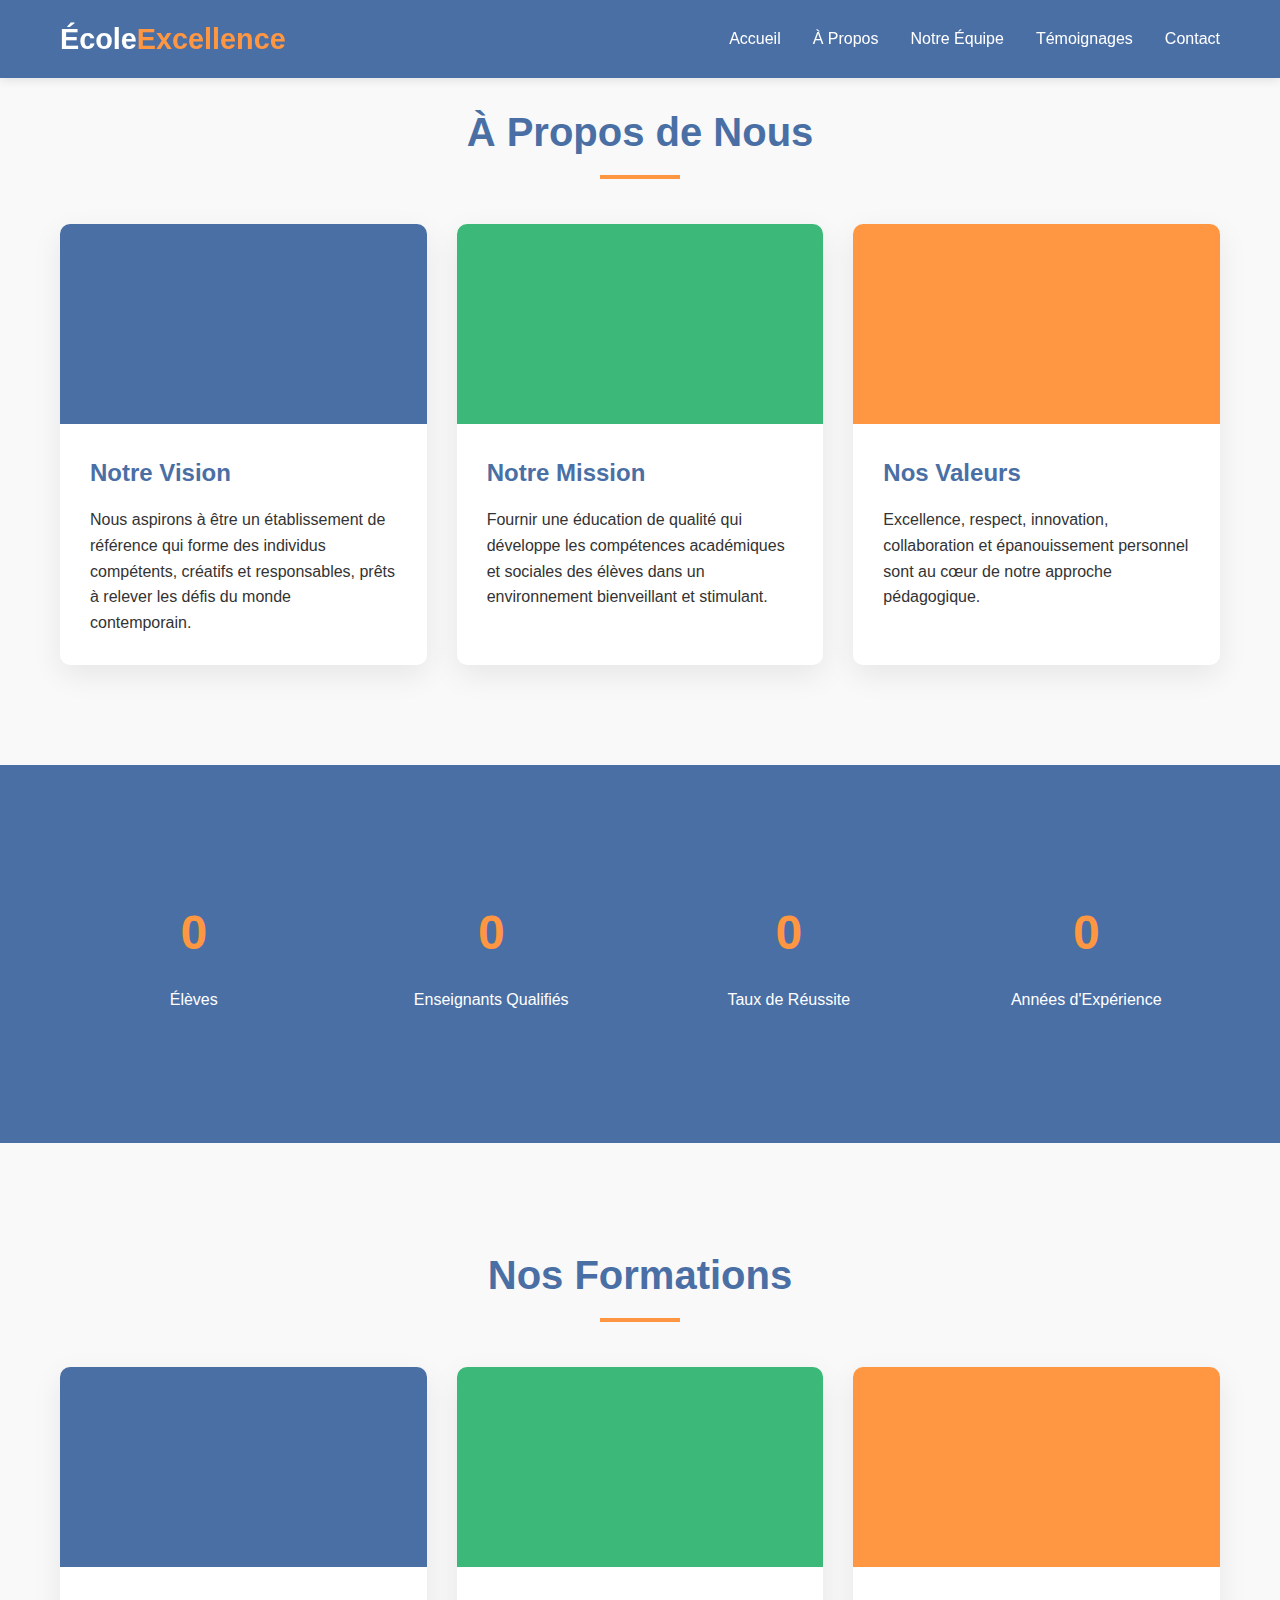
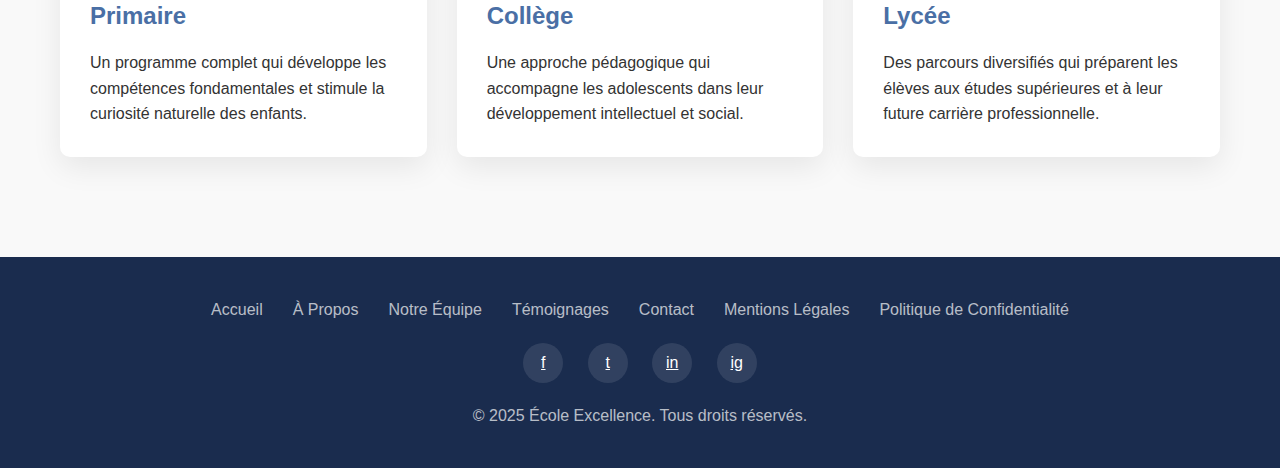
==== a_propos.html @ b8180a52 "have to continue" ====
<!DOCTYPE html>
<html lang="en">
<head>
    <meta charset="UTF-8">
    <meta name="viewport" content="width=device-width, initial-scale=1.0">
    <title>Document</title>
    <link rel="stylesheet" href="style.css">
</head>
<body>

    <!-- Header -->
    <header id="header">
        <div class="container">
            <div class="header-content">
                <a style="text-decoration: none;" href="accueil.html"><div class="logo" style="color: white;">École <span>Excellence</span></div></a>                <div class="mobile-menu-toggle" id="mobileMenuToggle">☰</div>
                <nav class="desktop-menu" id="desktopMenu">
                    <ul>
                        <li><a href="accueil.html">Accueil</a></li>
                        <li><a href="a_propos.html">À Propos</a></li>
                        <li><a href="team.html">Notre Équipe</a></li>
                        <li><a href="testimonials.html">Témoignages</a></li>
                        <li><a href="contact.html">Contact</a></li>
                    </ul>
                </nav>
            </div>
        </div>
    </header>

    <section class="section" id="a-propos">
        <div class="container">
            <h2 class="section-title">À Propos de Nous</h2>
            <div class="features">
                <div class="feature-card">
                    <div class="feature-img" style="background-color: #4a6fa5;"></div>
                    <div class="feature-content">
                        <h3>Notre Vision</h3>
                        <p>Nous aspirons à être un établissement de référence qui forme des individus compétents, créatifs et responsables, prêts à relever les défis du monde contemporain.</p>
                    </div>
                </div>
                <div class="feature-card">
                    <div class="feature-img" style="background-color: #3cb878;"></div>
                    <div class="feature-content">
                        <h3>Notre Mission</h3>
                        <p>Fournir une éducation de qualité qui développe les compétences académiques et sociales des élèves dans un environnement bienveillant et stimulant.</p>
                    </div>
                </div>
                <div class="feature-card">
                    <div class="feature-img" style="background-color: #ff9642;"></div>
                    <div class="feature-content">
                        <h3>Nos Valeurs</h3>
                        <p>Excellence, respect, innovation, collaboration et épanouissement personnel sont au cœur de notre approche pédagogique.</p>
                    </div>
                </div>
            </div>
        </div>
    </section>

    <section class="section stats">
        <div class="container">
            <div class="stats-grid">
                <div class="stat-item">
                    <div class="stat-number" data-count="500">0</div>
                    <div class="stat-title">Élèves</div>
                </div>
                <div class="stat-item">
                    <div class="stat-number" data-count="35">0</div>
                    <div class="stat-title">Enseignants Qualifiés</div>
                </div>
                <div class="stat-item">
                    <div class="stat-number" data-count="98">0</div>
                    <div class="stat-title">Taux de Réussite</div>
                </div>
                <div class="stat-item">
                    <div class="stat-number" data-count="25">0</div>
                    <div class="stat-title">Années d'Expérience</div>
                </div>
            </div>
        </div>
    </section>

    <section class="section" id="formations">
        <div class="container">
            <h2 class="section-title">Nos Formations</h2>
            <div class="features">
                <div class="feature-card">
                    <div class="feature-img" style="background-color: #4a6fa5;"></div>
                    <div class="feature-content">
                        <h3>Primaire</h3>
                        <p>Un programme complet qui développe les compétences fondamentales et stimule la curiosité naturelle des enfants.</p>
                    </div>
                </div>
                <div class="feature-card">
                    <div class="feature-img" style="background-color: #3cb878;"></div>
                    <div class="feature-content">
                        <h3>Collège</h3>
                        <p>Une approche pédagogique qui accompagne les adolescents dans leur développement intellectuel et social.</p>
                    </div>
                </div>
                <div class="feature-card">
                    <div class="feature-img" style="background-color: #ff9642;"></div>
                    <div class="feature-content">
                        <h3>Lycée</h3>
                        <p>Des parcours diversifiés qui préparent les élèves aux études supérieures et à leur future carrière professionnelle.</p>
                    </div>
                </div>
            </div>
        </div>
    </section>

    <footer>
        <div class="container">
            <div class="footer-links">
                <a href="accueil.html">Accueil</a>
                <a href="a_propos.html">À Propos</a>
                <a href="team.html">Notre Équipe</a>
                <a href="testimonials.html">Témoignages</a>
                <a href="contact.html">Contact</a>
                <a href="#">Mentions Légales</a>
                <a href="#">Politique de Confidentialité</a>
            </div>
            <div class="social-icons">
                <a href="#"><span>f</span></a>
                <a href="#"><span>t</span></a>
                <a href="#"><span>in</span></a>
                <a href="#"><span>ig</span></a>
            </div>
            <p>&copy; 2025 École Excellence. Tous droits réservés.</p>
        </div>
    </footer>

    <div class="back-to-top" id="backToTop">↑</div>
    <script src="script.js"></script>

</body>
</html>
---- style.css ----
:root {
            --primary: #4a6fa5;
            --secondary: #ff9642;
            --light: #f9f9f9;
            --dark: #333;
            --accent: #3cb878;
        }

        * {
            margin: 0;
            padding: 0;
            box-sizing: border-box;
            font-family: 'Segoe UI', Tahoma, Geneva, Verdana, sans-serif;
        }

        body {
            background-color: var(--light);
            color: var(--dark);
            line-height: 1.6;
        }

        header {
            background-color: var(--primary);
            color: white;
            padding: 1rem 0;
            position: fixed;
            width: 100%;
            top: 0;
            z-index: 1000;
            box-shadow: 0 2px 10px rgba(0, 0, 0, 0.1);
            transition: all 0.3s ease;
        }

        header.scrolled {
            padding: 0.5rem 0;
            background-color: rgba(74, 111, 165, 0.95);
        }

        .container {
            max-width: 1200px;
            margin: 0 auto;
            padding: 0 20px;
        }

        .header-content {
            display: flex;
            justify-content: space-between;
            align-items: center;
        }

        .logo {
            font-size: 1.8rem;
            font-weight: 700;
            display: flex;
            align-items: center;
        }

        .logo span {
            color: var(--secondary);
        }

        nav ul {
            display: flex;
            list-style: none;
        }

        nav ul li {
            margin-left: 2rem;
        }

        nav ul li a {
            color: white;
            text-decoration: none;
            font-weight: 500;
            transition: all 0.3s ease;
            position: relative;
        }

        nav ul li a:hover {
            color: var(--secondary);
        }

        nav ul li a::after {
            content: '';
            position: absolute;
            bottom: -5px;
            left: 0;
            width: 0;
            height: 2px;
            background-color: var(--secondary);
            transition: width 0.3s ease;
        }

        nav ul li a:hover::after {
            width: 100%;
        }

        .hero {
            height: 100vh;
            background: linear-gradient(rgba(0, 0, 0, 0.5), rgba(0, 0, 0, 0.5)), url('/api/placeholder/1200/800') center/cover no-repeat;
            color: white;
            text-align: center;
            display: flex;
            flex-direction: column;
            justify-content: center;
            padding-top: 60px;
        }

        .hero h1 {
            font-size: 3.5rem;
            margin-bottom: 1rem;
            animation: fadeInUp 1s ease;
        }

        .hero p {
            font-size: 1.5rem;
            margin-bottom: 2rem;
            max-width: 800px;
            margin-left: auto;
            margin-right: auto;
            animation: fadeInUp 1s ease 0.2s;
            animation-fill-mode: both;
        }

        .btn {
            display: inline-block;
            padding: 12px 30px;
            background-color: var(--secondary);
            color: white;
            text-decoration: none;
            border-radius: 50px;
            font-weight: 600;
            text-transform: uppercase;
            transition: all 0.3s ease;
            border: none;
            cursor: pointer;
            animation: fadeInUp 1s ease 0.4s;
            animation-fill-mode: both;
        }

        .btn:hover {
            background-color: #e87b28;
            transform: translateY(-3px);
            box-shadow: 0 10px 20px rgba(0, 0, 0, 0.1);
        }

        .section {
            padding: 100px 0;
        }

        .section-title {
            text-align: center;
            margin-bottom: 60px;
            font-size: 2.5rem;
            color: var(--primary);
            position: relative;
        }

        .section-title::after {
            content: '';
            position: absolute;
            bottom: -15px;
            left: 50%;
            transform: translateX(-50%);
            width: 80px;
            height: 4px;
            background-color: var(--secondary);
        }

        .features {
            display: grid;
            grid-template-columns: repeat(auto-fit, minmax(300px, 1fr));
            gap: 30px;
        }

        .feature-card {
            background: white;
            border-radius: 10px;
            overflow: hidden;
            box-shadow: 0 10px 30px rgba(0, 0, 0, 0.08);
            transition: all 0.3s ease;
        }

        .feature-card:hover {
            transform: translateY(-10px);
            box-shadow: 0 20px 40px rgba(0, 0, 0, 0.12);
        }

        .feature-img {
            height: 200px;
            background: var(--primary);
            background-size: cover;
            background-position: center;
        }

        .feature-content {
            padding: 30px;
        }

        .feature-content h3 {
            font-size: 1.5rem;
            margin-bottom: 15px;
            color: var(--primary);
        }

        .stats {
            background-color: var(--primary);
            color: white;
        }

        .stats-grid {
            display: grid;
            grid-template-columns: repeat(auto-fit, minmax(200px, 1fr));
            gap: 30px;
            text-align: center;
        }

        .stat-item {
            padding: 30px;
        }

        .stat-number {
            font-size: 3rem;
            font-weight: 700;
            margin-bottom: 15px;
            color: var(--secondary);
        }

        .testimonials-slider {
            max-width: 800px;
            margin: 0 auto;
            position: relative;
            overflow: hidden;
        }

        .testimonials {
            display: flex;
            transition: transform 0.5s ease;
        }

        .testimonial {
            min-width: 100%;
            padding: 40px;
            box-sizing: border-box;
            text-align: center;
        }

        .testimonial img {
            width: 100px;
            height: 100px;
            border-radius: 50%;
            margin-bottom: 20px;
            object-fit: cover;
        }

        .testimonial-text {
            font-style: italic;
            margin-bottom: 20px;
            font-size: 1.1rem;
        }

        .testimonial-name {
            font-weight: 600;
            color: var(--primary);
        }

        .slider-nav {
            text-align: center;
            margin-top: 30px;
        }

        .slider-dot {
            display: inline-block;
            width: 12px;
            height: 12px;
            background-color: #ddd;
            border-radius: 50%;
            margin: 0 5px;
            cursor: pointer;
            transition: all 0.3s ease;
        }

        .slider-dot.active {
            background-color: var(--secondary);
            transform: scale(1.3);
        }

        .team {
            background-color: #f5f7fa;
        }

        .team-grid {
            display: grid;
            grid-template-columns: repeat(auto-fit, minmax(250px, 1fr));
            gap: 30px;
        }

        .team-member {
            background: white;
            border-radius: 10px;
            overflow: hidden;
            box-shadow: 0 10px 30px rgba(0, 0, 0, 0.08);
            transition: all 0.3s ease;
            text-align: center;
        }

        .team-member:hover {
            transform: translateY(-10px);
        }

        .team-photo {
            height: 250px;
            background: var(--primary);
            background-size: cover;
            background-position: center;
        }

        .team-info {
            padding: 20px;
        }

        .team-name {
            font-size: 1.3rem;
            margin-bottom: 5px;
            color: var(--primary);
        }

        .team-role {
            color: var(--secondary);
            margin-bottom: 15px;
        }

        .contact {
            background: linear-gradient(to right, var(--primary), #2d4374);
            color: white;
        }

        .contact-grid {
            display: grid;
            grid-template-columns: repeat(auto-fit, minmax(300px, 1fr));
            gap: 40px;
        }

        .contact-info i {
            font-size: 1.3rem;
            margin-right: 10px;
            color: var(--secondary);
        }

        .contact-info p {
            margin-bottom: 20px;
            display: flex;
            align-items: center;
        }

        .contact-form .form-group {
            margin-bottom: 20px;
        }

        .contact-form input,
        .contact-form textarea {
            width: 100%;
            padding: 15px;
            border: none;
            border-radius: 5px;
            background-color: rgba(255, 255, 255, 0.1);
            color: white;
            outline: none;
            transition: all 0.3s ease;
        }

        .contact-form input::placeholder,
        .contact-form textarea::placeholder {
            color: rgba(255, 255, 255, 0.7);
        }

        .contact-form input:focus,
        .contact-form textarea:focus {
            background-color: rgba(255, 255, 255, 0.2);
        }

        .contact-form textarea {
            height: 150px;
            resize: none;
        }

        footer {
            background-color: #1a2c4e;
            color: rgba(255, 255, 255, 0.7);
            padding: 40px 0;
            text-align: center;
        }

        .footer-links {
            display: flex;
            justify-content: center;
            flex-wrap: wrap;
            margin-bottom: 20px;
        }

        .footer-links a {
            color: rgba(255, 255, 255, 0.7);
            margin: 0 15px;
            text-decoration: none;
            transition: all 0.3s ease;
        }

        .footer-links a:hover {
            color: var(--secondary);
        }

        .social-icons {
            margin-bottom: 20px;
        }

        .social-icons a {
            display: inline-block;
            width: 40px;
            height: 40px;
            background-color: rgba(255, 255, 255, 0.1);
            border-radius: 50%;
            margin: 0 10px;
            color: white;
            text-align: center;
            line-height: 40px;
            transition: all 0.3s ease;
        }

        .social-icons a:hover {
            background-color: var(--secondary);
            transform: translateY(-5px);
        }

        .back-to-top {
            position: fixed;
            bottom: 30px;
            right: 30px;
            width: 50px;
            height: 50px;
            background-color: var(--secondary);
            color: white;
            border-radius: 50%;
            display: flex;
            justify-content: center;
            align-items: center;
            font-size: 1.5rem;
            cursor: pointer;
            opacity: 0;
            visibility: hidden;
            transition: all 0.3s ease;
            box-shadow: 0 5px 15px rgba(0, 0, 0, 0.1);
        }

        .back-to-top.visible {
            opacity: 1;
            visibility: visible;
        }

        .back-to-top:hover {
            background-color: #e87b28;
            transform: translateY(-5px);
        }

        .mobile-menu-toggle {
            display: none;
            font-size: 1.5rem;
            color: white;
            cursor: pointer;
        }

        /* Animation */
        @keyframes fadeInUp {
            from {
                opacity: 0;
                transform: translateY(20px);
            }

            to {
                opacity: 1;
                transform: translateY(0);
            }
        }

        /* Media Queries */
        @media (max-width: 768px) {
            .mobile-menu-toggle {
                display: block;
            }

            .desktop-menu {
                position: fixed;
                top: 70px;
                left: 0;
                width: 100%;
                background-color: var(--primary);
                padding: 20px;
                box-shadow: 0 10px 20px rgba(0, 0, 0, 0.1);
                transform: translateY(-200%);
                transition: transform 0.3s ease;
                z-index: 999;
            }

            .desktop-menu.active {
                transform: translateY(0);
            }

            nav ul {
                flex-direction: column;
            }

            nav ul li {
                margin: 10px 0;
            }

            .hero h1 {
                font-size: 2.5rem;
            }

            .hero p {
                font-size: 1.2rem;
            }

            .section {
                padding: 60px 0;
            }

            .section-title {
                font-size: 2rem;
            }
        }
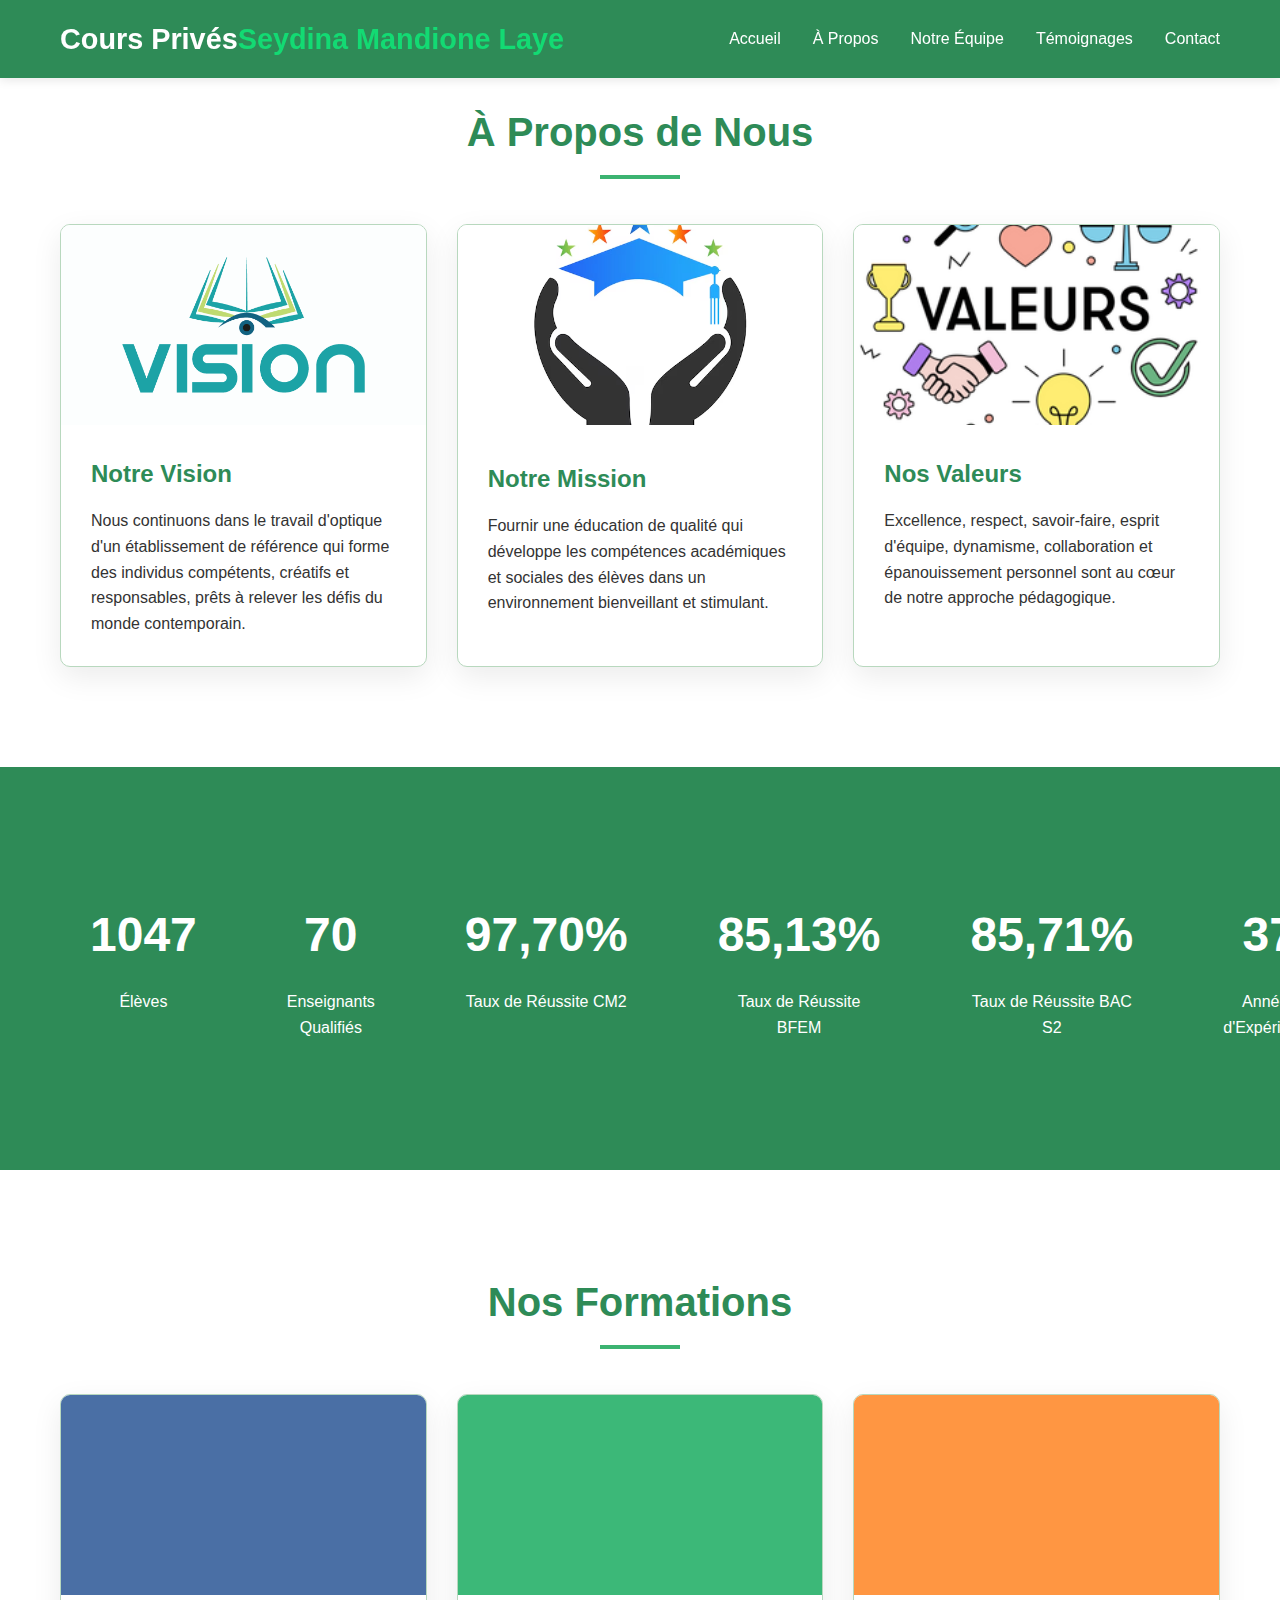
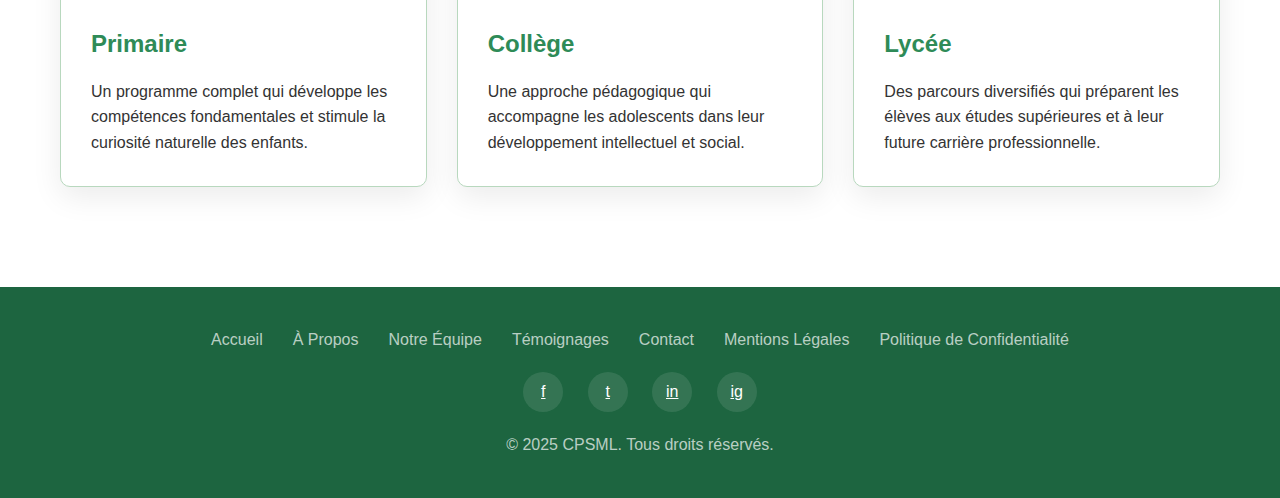
==== commit 08e6a1f8: "have to continue" ====
--- a/a_propos.html
+++ b/a_propos.html
@@ -3,7 +3,7 @@
 <head>
     <meta charset="UTF-8">
     <meta name="viewport" content="width=device-width, initial-scale=1.0">
-    <title>Document</title>
+    <title>MySchool</title>
     <link rel="stylesheet" href="style.css">
 </head>
 <body>
@@ -12,7 +12,7 @@
     <header id="header">
         <div class="container">
             <div class="header-content">
-                <a style="text-decoration: none;" href="accueil.html"><div class="logo" style="color: white;">École <span>Excellence</span></div></a>                <div class="mobile-menu-toggle" id="mobileMenuToggle">☰</div>
+                <a style="text-decoration: none;" href="accueil.html"><div class="logo" style="color: white;">Cours Privés <span style="color: #13da73;"> Seydina Mandione Laye</span></div></a>
                 <nav class="desktop-menu" id="desktopMenu">
                     <ul>
                         <li><a href="accueil.html">Accueil</a></li>
@@ -31,24 +31,24 @@
             <h2 class="section-title">À Propos de Nous</h2>
             <div class="features">
                 <div class="feature-card">
-                    <div class="feature-img" style="background-color: #4a6fa5;"></div>
+                    <div class="feature-img" style="background-image: url('./cbc91446126963.5848874d58e5e.png');"></div>
                     <div class="feature-content">
                         <h3>Notre Vision</h3>
-                        <p>Nous aspirons à être un établissement de référence qui forme des individus compétents, créatifs et responsables, prêts à relever les défis du monde contemporain.</p>
+                        <p>Nous continuons dans le travail d'optique d'un établissement de référence qui forme des individus compétents, créatifs et responsables, prêts à relever les défis du monde contemporain.</p>
                     </div>
                 </div>
                 <div class="feature-card">
-                    <div class="feature-img" style="background-color: #3cb878;"></div>
+                    <div class="feature-img" style="background-image: url('./conception-du-logo-main-educative-conception-du-logo-main-education-hat-cap_754537-314.avif'); width: 100%;margin-bottom:5px;"></div>
                     <div class="feature-content">
                         <h3>Notre Mission</h3>
                         <p>Fournir une éducation de qualité qui développe les compétences académiques et sociales des élèves dans un environnement bienveillant et stimulant.</p>
                     </div>
                 </div>
                 <div class="feature-card">
-                    <div class="feature-img" style="background-color: #ff9642;"></div>
+                    <div class="feature-img"  style="background-image: url('./valeurs.png');"></div>
                     <div class="feature-content">
                         <h3>Nos Valeurs</h3>
-                        <p>Excellence, respect, innovation, collaboration et épanouissement personnel sont au cœur de notre approche pédagogique.</p>
+                        <p>Excellence, respect, savoir-faire, esprit d'équipe, dynamisme, collaboration et épanouissement personnel sont au cœur de notre approche pédagogique.</p>
                     </div>
                 </div>
             </div>
@@ -59,19 +59,27 @@
         <div class="container">
             <div class="stats-grid">
                 <div class="stat-item">
-                    <div class="stat-number" data-count="500">0</div>
+                    <div class="stat-number" data-count="500">1047</div>
                     <div class="stat-title">Élèves</div>
                 </div>
                 <div class="stat-item">
-                    <div class="stat-number" data-count="35">0</div>
+                    <div class="stat-number" data-count="35">70</div>
                     <div class="stat-title">Enseignants Qualifiés</div>
                 </div>
                 <div class="stat-item">
-                    <div class="stat-number" data-count="98">0</div>
-                    <div class="stat-title">Taux de Réussite</div>
+                    <div class="stat-number" data-count="98">97,70%</div>
+                    <div class="stat-title">Taux de Réussite CM2</div>
                 </div>
                 <div class="stat-item">
-                    <div class="stat-number" data-count="25">0</div>
+                    <div class="stat-number" data-count="98">85,13%</div>
+                    <div class="stat-title">Taux de Réussite BFEM</div>
+                </div>
+                <div class="stat-item">
+                    <div class="stat-number" data-count="98">85,71%</div>
+                    <div class="stat-title">Taux de Réussite BAC S2</div>
+                </div>
+                <div class="stat-item">
+                    <div class="stat-number" data-count="25">37</div>
                     <div class="stat-title">Années d'Expérience</div>
                 </div>
             </div>
@@ -124,7 +132,7 @@
                 <a href="#"><span>in</span></a>
                 <a href="#"><span>ig</span></a>
             </div>
-            <p>&copy; 2025 École Excellence. Tous droits réservés.</p>
+            <p>&copy; 2025 CPSML. Tous droits réservés.</p>
         </div>
     </footer>
 
--- a/style.css
+++ b/style.css
@@ -1,530 +1,548 @@
-        :root {
-            --primary: #4a6fa5;
-            --secondary: #ff9642;
-            --light: #f9f9f9;
-            --dark: #333;
-            --accent: #3cb878;
-        }
-
-        * {
-            margin: 0;
-            padding: 0;
-            box-sizing: border-box;
-            font-family: 'Segoe UI', Tahoma, Geneva, Verdana, sans-serif;
-        }
-
-        body {
-            background-color: var(--light);
-            color: var(--dark);
-            line-height: 1.6;
-        }
-
-        header {
-            background-color: var(--primary);
-            color: white;
-            padding: 1rem 0;
-            position: fixed;
-            width: 100%;
-            top: 0;
-            z-index: 1000;
-            box-shadow: 0 2px 10px rgba(0, 0, 0, 0.1);
-            transition: all 0.3s ease;
-        }
-
-        header.scrolled {
-            padding: 0.5rem 0;
-            background-color: rgba(74, 111, 165, 0.95);
-        }
-
-        .container {
-            max-width: 1200px;
-            margin: 0 auto;
-            padding: 0 20px;
-        }
-
-        .header-content {
-            display: flex;
-            justify-content: space-between;
-            align-items: center;
-        }
-
-        .logo {
-            font-size: 1.8rem;
-            font-weight: 700;
-            display: flex;
-            align-items: center;
-        }
-
-        .logo span {
-            color: var(--secondary);
-        }
-
-        nav ul {
-            display: flex;
-            list-style: none;
-        }
-
-        nav ul li {
-            margin-left: 2rem;
-        }
-
-        nav ul li a {
-            color: white;
-            text-decoration: none;
-            font-weight: 500;
-            transition: all 0.3s ease;
-            position: relative;
-        }
-
-        nav ul li a:hover {
-            color: var(--secondary);
-        }
-
-        nav ul li a::after {
-            content: '';
-            position: absolute;
-            bottom: -5px;
-            left: 0;
-            width: 0;
-            height: 2px;
-            background-color: var(--secondary);
-            transition: width 0.3s ease;
-        }
-
-        nav ul li a:hover::after {
-            width: 100%;
-        }
-
-        .hero {
-            height: 100vh;
-            background: linear-gradient(rgba(0, 0, 0, 0.5), rgba(0, 0, 0, 0.5)), url('/api/placeholder/1200/800') center/cover no-repeat;
-            color: white;
-            text-align: center;
-            display: flex;
-            flex-direction: column;
-            justify-content: center;
-            padding-top: 60px;
-        }
-
-        .hero h1 {
-            font-size: 3.5rem;
-            margin-bottom: 1rem;
-            animation: fadeInUp 1s ease;
-        }
-
-        .hero p {
-            font-size: 1.5rem;
-            margin-bottom: 2rem;
-            max-width: 800px;
-            margin-left: auto;
-            margin-right: auto;
-            animation: fadeInUp 1s ease 0.2s;
-            animation-fill-mode: both;
-        }
-
-        .btn {
-            display: inline-block;
-            padding: 12px 30px;
-            background-color: var(--secondary);
-            color: white;
-            text-decoration: none;
-            border-radius: 50px;
-            font-weight: 600;
-            text-transform: uppercase;
-            transition: all 0.3s ease;
-            border: none;
-            cursor: pointer;
-            animation: fadeInUp 1s ease 0.4s;
-            animation-fill-mode: both;
-        }
-
-        .btn:hover {
-            background-color: #e87b28;
-            transform: translateY(-3px);
-            box-shadow: 0 10px 20px rgba(0, 0, 0, 0.1);
-        }
-
-        .section {
-            padding: 100px 0;
-        }
-
-        .section-title {
-            text-align: center;
-            margin-bottom: 60px;
-            font-size: 2.5rem;
-            color: var(--primary);
-            position: relative;
-        }
-
-        .section-title::after {
-            content: '';
-            position: absolute;
-            bottom: -15px;
-            left: 50%;
-            transform: translateX(-50%);
-            width: 80px;
-            height: 4px;
-            background-color: var(--secondary);
-        }
-
-        .features {
-            display: grid;
-            grid-template-columns: repeat(auto-fit, minmax(300px, 1fr));
-            gap: 30px;
-        }
-
-        .feature-card {
-            background: white;
-            border-radius: 10px;
-            overflow: hidden;
-            box-shadow: 0 10px 30px rgba(0, 0, 0, 0.08);
-            transition: all 0.3s ease;
-        }
-
-        .feature-card:hover {
-            transform: translateY(-10px);
-            box-shadow: 0 20px 40px rgba(0, 0, 0, 0.12);
-        }
-
-        .feature-img {
-            height: 200px;
-            background: var(--primary);
-            background-size: cover;
-            background-position: center;
-        }
-
-        .feature-content {
-            padding: 30px;
-        }
-
-        .feature-content h3 {
-            font-size: 1.5rem;
-            margin-bottom: 15px;
-            color: var(--primary);
-        }
-
-        .stats {
-            background-color: var(--primary);
-            color: white;
-        }
-
-        .stats-grid {
-            display: grid;
-            grid-template-columns: repeat(auto-fit, minmax(200px, 1fr));
-            gap: 30px;
-            text-align: center;
-        }
-
-        .stat-item {
-            padding: 30px;
-        }
-
-        .stat-number {
-            font-size: 3rem;
-            font-weight: 700;
-            margin-bottom: 15px;
-            color: var(--secondary);
-        }
-
-        .testimonials-slider {
-            max-width: 800px;
-            margin: 0 auto;
-            position: relative;
-            overflow: hidden;
-        }
-
-        .testimonials {
-            display: flex;
-            transition: transform 0.5s ease;
-        }
-
-        .testimonial {
-            min-width: 100%;
-            padding: 40px;
-            box-sizing: border-box;
-            text-align: center;
-        }
-
-        .testimonial img {
-            width: 100px;
-            height: 100px;
-            border-radius: 50%;
-            margin-bottom: 20px;
-            object-fit: cover;
-        }
-
-        .testimonial-text {
-            font-style: italic;
-            margin-bottom: 20px;
-            font-size: 1.1rem;
-        }
-
-        .testimonial-name {
-            font-weight: 600;
-            color: var(--primary);
-        }
-
-        .slider-nav {
-            text-align: center;
-            margin-top: 30px;
-        }
-
-        .slider-dot {
-            display: inline-block;
-            width: 12px;
-            height: 12px;
-            background-color: #ddd;
-            border-radius: 50%;
-            margin: 0 5px;
-            cursor: pointer;
-            transition: all 0.3s ease;
-        }
-
-        .slider-dot.active {
-            background-color: var(--secondary);
-            transform: scale(1.3);
-        }
-
-        .team {
-            background-color: #f5f7fa;
-        }
-
-        .team-grid {
-            display: grid;
-            grid-template-columns: repeat(auto-fit, minmax(250px, 1fr));
-            gap: 30px;
-        }
-
-        .team-member {
-            background: white;
-            border-radius: 10px;
-            overflow: hidden;
-            box-shadow: 0 10px 30px rgba(0, 0, 0, 0.08);
-            transition: all 0.3s ease;
-            text-align: center;
-        }
-
-        .team-member:hover {
-            transform: translateY(-10px);
-        }
-
-        .team-photo {
-            height: 250px;
-            background: var(--primary);
-            background-size: cover;
-            background-position: center;
-        }
-
-        .team-info {
-            padding: 20px;
-        }
-
-        .team-name {
-            font-size: 1.3rem;
-            margin-bottom: 5px;
-            color: var(--primary);
-        }
-
-        .team-role {
-            color: var(--secondary);
-            margin-bottom: 15px;
-        }
-
-        .contact {
-            background: linear-gradient(to right, var(--primary), #2d4374);
-            color: white;
-        }
-
-        .contact-grid {
-            display: grid;
-            grid-template-columns: repeat(auto-fit, minmax(300px, 1fr));
-            gap: 40px;
-        }
-
-        .contact-info i {
-            font-size: 1.3rem;
-            margin-right: 10px;
-            color: var(--secondary);
-        }
-
-        .contact-info p {
-            margin-bottom: 20px;
-            display: flex;
-            align-items: center;
-        }
-
-        .contact-form .form-group {
-            margin-bottom: 20px;
-        }
-
-        .contact-form input,
-        .contact-form textarea {
-            width: 100%;
-            padding: 15px;
-            border: none;
-            border-radius: 5px;
-            background-color: rgba(255, 255, 255, 0.1);
-            color: white;
-            outline: none;
-            transition: all 0.3s ease;
-        }
-
-        .contact-form input::placeholder,
-        .contact-form textarea::placeholder {
-            color: rgba(255, 255, 255, 0.7);
-        }
-
-        .contact-form input:focus,
-        .contact-form textarea:focus {
-            background-color: rgba(255, 255, 255, 0.2);
-        }
-
-        .contact-form textarea {
-            height: 150px;
-            resize: none;
-        }
-
-        footer {
-            background-color: #1a2c4e;
-            color: rgba(255, 255, 255, 0.7);
-            padding: 40px 0;
-            text-align: center;
-        }
-
-        .footer-links {
-            display: flex;
-            justify-content: center;
-            flex-wrap: wrap;
-            margin-bottom: 20px;
-        }
-
-        .footer-links a {
-            color: rgba(255, 255, 255, 0.7);
-            margin: 0 15px;
-            text-decoration: none;
-            transition: all 0.3s ease;
-        }
-
-        .footer-links a:hover {
-            color: var(--secondary);
-        }
-
-        .social-icons {
-            margin-bottom: 20px;
-        }
-
-        .social-icons a {
-            display: inline-block;
-            width: 40px;
-            height: 40px;
-            background-color: rgba(255, 255, 255, 0.1);
-            border-radius: 50%;
-            margin: 0 10px;
-            color: white;
-            text-align: center;
-            line-height: 40px;
-            transition: all 0.3s ease;
-        }
-
-        .social-icons a:hover {
-            background-color: var(--secondary);
-            transform: translateY(-5px);
-        }
-
-        .back-to-top {
-            position: fixed;
-            bottom: 30px;
-            right: 30px;
-            width: 50px;
-            height: 50px;
-            background-color: var(--secondary);
-            color: white;
-            border-radius: 50%;
-            display: flex;
-            justify-content: center;
-            align-items: center;
-            font-size: 1.5rem;
-            cursor: pointer;
-            opacity: 0;
-            visibility: hidden;
-            transition: all 0.3s ease;
-            box-shadow: 0 5px 15px rgba(0, 0, 0, 0.1);
-        }
-
-        .back-to-top.visible {
-            opacity: 1;
-            visibility: visible;
-        }
-
-        .back-to-top:hover {
-            background-color: #e87b28;
-            transform: translateY(-5px);
-        }
-
-        .mobile-menu-toggle {
-            display: none;
-            font-size: 1.5rem;
-            color: white;
-            cursor: pointer;
-        }
-
-        /* Animation */
-        @keyframes fadeInUp {
-            from {
-                opacity: 0;
-                transform: translateY(20px);
-            }
-
-            to {
-                opacity: 1;
-                transform: translateY(0);
-            }
-        }
-
-        /* Media Queries */
-        @media (max-width: 768px) {
-            .mobile-menu-toggle {
-                display: block;
-            }
-
-            .desktop-menu {
-                position: fixed;
-                top: 70px;
-                left: 0;
-                width: 100%;
-                background-color: var(--primary);
-                padding: 20px;
-                box-shadow: 0 10px 20px rgba(0, 0, 0, 0.1);
-                transform: translateY(-200%);
-                transition: transform 0.3s ease;
-                z-index: 999;
-            }
-
-            .desktop-menu.active {
-                transform: translateY(0);
-            }
-
-            nav ul {
-                flex-direction: column;
-            }
-
-            nav ul li {
-                margin: 10px 0;
-            }
-
-            .hero h1 {
-                font-size: 2.5rem;
-            }
-
-            .hero p {
-                font-size: 1.2rem;
-            }
-
-            .section {
-                padding: 60px 0;
-            }
-
-            .section-title {
-                font-size: 2rem;
-            }
-        }+:root {
+    --primary: #2E8B57; /* Vert émeraude */
+    --primary-light: #3CB371; /* Vert moyen */
+    --primary-dark: #1D6540; /* Vert foncé */
+    --secondary: #FFFFFF; /* Blanc */
+    --light: #F5F5F5; /* Blanc cassé */
+    --dark: #333333; /* Texte sombre */
+    --accent: #B8D8BE; /* Vert pâle */
+}
+
+* {
+    margin: 0;
+    padding: 0;
+    box-sizing: border-box;
+    font-family: 'Segoe UI', Tahoma, Geneva, Verdana, sans-serif;
+}
+
+body {
+    background-color: var(--secondary);
+    color: var(--dark);
+    line-height: 1.6;
+}
+
+header {
+    background-color: var(--primary);
+    color: white;
+    padding: 1rem 0;
+    position: fixed;
+    width: 100%;
+    top: 0;
+    z-index: 1000;
+    box-shadow: 0 2px 10px rgba(0, 0, 0, 0.1);
+    transition: all 0.3s ease;
+}
+
+header.scrolled {
+    padding: 0.5rem 0;
+    background-color: rgba(46, 139, 87, 0.95);
+}
+
+.container {
+    /* margin-top: 50px; */
+    max-width: 1200px;
+    margin: 0 auto;
+    padding: 0 20px;
+}
+
+.header-content {
+    display: flex;
+    justify-content: space-between;
+    align-items: center;
+}
+
+.logo {
+    font-size: 1.8rem;
+    font-weight: 700;
+    display: flex;
+    align-items: center;
+}
+
+.logo span {
+    color: var(--light);
+}
+
+nav ul {
+    display: flex;
+    list-style: none;
+}
+
+nav ul li {
+    margin-left: 2rem;
+}
+
+nav ul li a {
+    color: white;
+    text-decoration: none;
+    font-weight: 500;
+    transition: all 0.3s ease;
+    position: relative;
+}
+
+nav ul li a:hover {
+    color: var(--accent);
+}
+
+nav ul li a::after {
+    content: '';
+    position: absolute;
+    bottom: -5px;
+    left: 0;
+    width: 0;
+    height: 2px;
+    background-color: var(--secondary);
+    transition: width 0.3s ease;
+}
+
+nav ul li a:hover::after {
+    width: 100%;
+}
+
+.hero {
+    height: 100vh;
+    background-image: url('./Image\ collée.png');
+    background-size: cover;
+    background-position: center;
+    background-repeat: no-repeat;
+    background-color: rgba(0, 0, 0, 0.5); /* assombrit l’image */
+    color: white;
+    text-align: center;
+    display: flex;
+    flex-direction: column;
+    justify-content: center;
+    padding-top: 60px;
+}
+
+
+.hero h1 {
+    font-size: 3.5rem;
+    margin-bottom: 1rem;
+    animation: fadeInUp 1s ease;
+}
+
+.hero p {
+    font-size: 1.5rem;
+    margin-bottom: 2rem;
+    max-width: 800px;
+    margin-left: auto;
+    margin-right: auto;
+    animation: fadeInUp 1s ease 0.2s;
+    animation-fill-mode: both;
+}
+
+.btn {
+    display: inline-block;
+    padding: 12px 30px;
+    background-color: var(--primary);
+    color: white;
+    text-decoration: none;
+    border-radius: 50px;
+    font-weight: 600;
+    text-transform: uppercase;
+    transition: all 0.3s ease;
+    border: none;
+    cursor: pointer;
+    animation: fadeInUp 1s ease 0.4s;
+    animation-fill-mode: both;
+}
+
+.btn:hover {
+    background-color: var(--primary-dark);
+    transform: translateY(-3px);
+    box-shadow: 0 10px 20px rgba(0, 0, 0, 0.1);
+}
+
+.section {
+    padding: 100px 0;
+}
+
+.section-title {
+    text-align: center;
+    margin-bottom: 60px;
+    font-size: 2.5rem;
+    color: var(--primary);
+    position: relative;
+}
+
+.section-title::after {
+    content: '';
+    position: absolute;
+    bottom: -15px;
+    left: 50%;
+    transform: translateX(-50%);
+    width: 80px;
+    height: 4px;
+    background-color: var(--primary-light);
+}
+
+.features {
+    display: grid;
+    grid-template-columns: repeat(auto-fit, minmax(300px, 1fr));
+    gap: 30px;
+}
+
+.feature-card {
+    background: white;
+    border-radius: 10px;
+    overflow: hidden;
+    box-shadow: 0 10px 30px rgba(0, 0, 0, 0.08);
+    transition: all 0.3s ease;
+    border: 1px solid var(--accent);
+}
+
+.feature-card:hover {
+    transform: translateY(-10px);
+    box-shadow: 0 20px 40px rgba(0, 0, 0, 0.12);
+}
+
+.feature-img {
+    height: 200px;
+    /* background-image: url('./cbc91446126963.5848874d58e5e.png'); */
+    background-size: cover;
+    background-position: center;
+}
+
+.feature-content {
+
+    padding: 30px;
+}
+
+.feature-content h3 {
+    font-size: 1.5rem;
+    margin-bottom: 15px;
+    color: var(--primary);
+}
+
+.stats {
+    background-color: var(--primary);
+    color: white;
+}
+
+.stats-grid {
+    display: flex;
+    grid-template-columns: repeat(auto-fit, minmax(200px, 1fr));
+    gap: 30px;
+    text-align: center;
+}
+
+.stat-item {
+    padding: 30px;
+}
+
+.stat-number {
+    font-size: 3rem;
+    font-weight: 700;
+    margin-bottom: 15px;
+    color: var(--secondary);
+}
+
+.testimonials-slider {
+    max-width: 800px;
+    margin: 0 auto;
+    position: relative;
+    overflow: hidden;
+}
+
+.testimonials {
+    display: flex;
+    transition: transform 0.5s ease;
+}
+
+.testimonial {
+    min-width: 100%;
+    padding: 40px;
+    box-sizing: border-box;
+    text-align: center;
+}
+
+.testimonial img {
+    width: 100px;
+    height: 100px;
+    border-radius: 50%;
+    margin-bottom: 20px;
+    object-fit: cover;
+    border: 3px solid var(--primary);
+}
+
+.testimonial-text {
+    font-style: italic;
+    margin-bottom: 20px;
+    font-size: 1.1rem;
+}
+
+.testimonial-name {
+    font-weight: 600;
+    color: var(--primary);
+}
+
+.slider-nav {
+    text-align: center;
+    margin-top: 30px;
+}
+
+.slider-dot {
+    display: inline-block;
+    width: 12px;
+    height: 12px;
+    background-color: #ddd;
+    border-radius: 50%;
+    margin: 0 5px;
+    cursor: pointer;
+    transition: all 0.3s ease;
+}
+
+.slider-dot.active {
+    background-color: var(--primary);
+    transform: scale(1.3);
+}
+
+.team {
+    background-color: var(--light);
+}
+
+.team-grid {
+    display: grid;
+    grid-template-columns: repeat(auto-fit, minmax(250px, 1fr));
+    gap: 30px;
+}
+
+.team-member {
+    background: white;
+    border-radius: 10px;
+    overflow: hidden;
+    box-shadow: 0 10px 30px rgba(0, 0, 0, 0.08);
+    transition: all 0.3s ease;
+    text-align: center;
+    border: 1px solid var(--accent);
+}
+
+.team-member:hover {
+    transform: translateY(-10px);
+}
+
+.team-photo {
+    height: 250px;
+    background-size: cover;
+    background-position: center;
+}
+
+.team-info {
+    padding: 20px;
+}
+
+.team-name {
+    font-size: 1.3rem;
+    margin-bottom: 5px;
+    color: var(--primary);
+}
+
+.team-role {
+    color: var(--primary-light);
+    margin-bottom: 15px;
+}
+
+.contact {
+    background: linear-gradient(to right, var(--primary), var(--primary-dark));
+    color: white;
+}
+
+.contact-grid {
+    display: grid;
+    grid-template-columns: repeat(auto-fit, minmax(300px, 1fr));
+    gap: 40px;
+}
+
+.contact-info i {
+    font-size: 1.3rem;
+    margin-right: 10px;
+    color: var(--secondary);
+}
+
+.contact-info p {
+    margin-bottom: 20px;
+    display: flex;
+    align-items: center;
+}
+
+.contact-form .form-group {
+    margin-bottom: 20px;
+}
+
+.contact-form input,
+.contact-form textarea {
+    width: 100%;
+    padding: 15px;
+    border: none;
+    border-radius: 5px;
+    background-color: rgba(255, 255, 255, 0.1);
+    color: white;
+    outline: none;
+    transition: all 0.3s ease;
+}
+
+.contact-form input::placeholder,
+.contact-form textarea::placeholder {
+    color: rgba(255, 255, 255, 0.7);
+}
+
+.contact-form input:focus,
+.contact-form textarea:focus {
+    background-color: rgba(255, 255, 255, 0.2);
+}
+
+.contact-form textarea {
+    height: 150px;
+    resize: none;
+}
+
+footer {
+    background-color: var(--primary-dark);
+    color: rgba(255, 255, 255, 0.7);
+    padding: 40px 0;
+    text-align: center;
+}
+
+.footer_testimonials{
+    background-color: var(--primary-dark);
+    color: rgba(255, 255, 255, 0.7);
+    padding: 40px 0;
+    text-align: center;
+    margin-top: 100px;
+}
+.footer-links {
+    display: flex;
+    justify-content: center;
+    flex-wrap: wrap;
+    margin-bottom: 20px;
+}
+
+.footer-links a {
+    color: rgba(255, 255, 255, 0.7);
+    margin: 0 15px;
+    text-decoration: none;
+    transition: all 0.3s ease;
+}
+
+.footer-links a:hover {
+    color: var(--secondary);
+}
+
+.social-icons {
+    margin-bottom: 20px;
+}
+
+.social-icons a {
+    display: inline-block;
+    width: 40px;
+    height: 40px;
+    background-color: rgba(255, 255, 255, 0.1);
+    border-radius: 50%;
+    margin: 0 10px;
+    color: white;
+    text-align: center;
+    line-height: 40px;
+    transition: all 0.3s ease;
+}
+
+.social-icons a:hover {
+    background-color: var(--secondary);
+    color: var(--primary);
+    transform: translateY(-5px);
+}
+
+.back-to-top {
+    position: fixed;
+    bottom: 30px;
+    right: 30px;
+    width: 50px;
+    height: 50px;
+    background-color: var(--primary);
+    color: white;
+    border-radius: 50%;
+    display: flex;
+    justify-content: center;
+    align-items: center;
+    font-size: 1.5rem;
+    cursor: pointer;
+    opacity: 0;
+    visibility: hidden;
+    transition: all 0.3s ease;
+    box-shadow: 0 5px 15px rgba(0, 0, 0, 0.1);
+}
+
+.back-to-top.visible {
+    opacity: 1;
+    visibility: visible;
+}
+
+.back-to-top:hover {
+    background-color: var(--primary-dark);
+    transform: translateY(-5px);
+}
+
+.mobile-menu-toggle {
+    display: none;
+    font-size: 1.5rem;
+    color: white;
+    cursor: pointer;
+}
+
+/* Animation */
+@keyframes fadeInUp {
+    from {
+        opacity: 0;
+        transform: translateY(20px);
+    }
+    to {
+        opacity: 1;
+        transform: translateY(0);
+    }
+}
+
+/* Media Queries */
+@media (max-width: 768px) {
+    .mobile-menu-toggle {
+        display: block;
+    }
+    
+    .desktop-menu {
+        position: fixed;
+        top: 70px;
+        left: 0;
+        width: 100%;
+        background-color: var(--primary);
+        padding: 20px;
+        box-shadow: 0 10px 20px rgba(0, 0, 0, 0.1);
+        transform: translateY(-200%);
+        transition: transform 0.3s ease;
+        z-index: 999;
+    }
+    
+    .desktop-menu.active {
+        transform: translateY(0);
+    }
+    
+    nav ul {
+        flex-direction: column;
+    }
+    
+    nav ul li {
+        margin: 10px 0;
+    }
+    
+    .hero h1 {
+        font-size: 2.5rem;
+    }
+    
+    .hero p {
+        font-size: 1.2rem;
+    }
+    
+    .section {
+        padding: 60px 0;
+    }
+    
+    .section-title {
+        font-size: 2rem;
+    }
+}